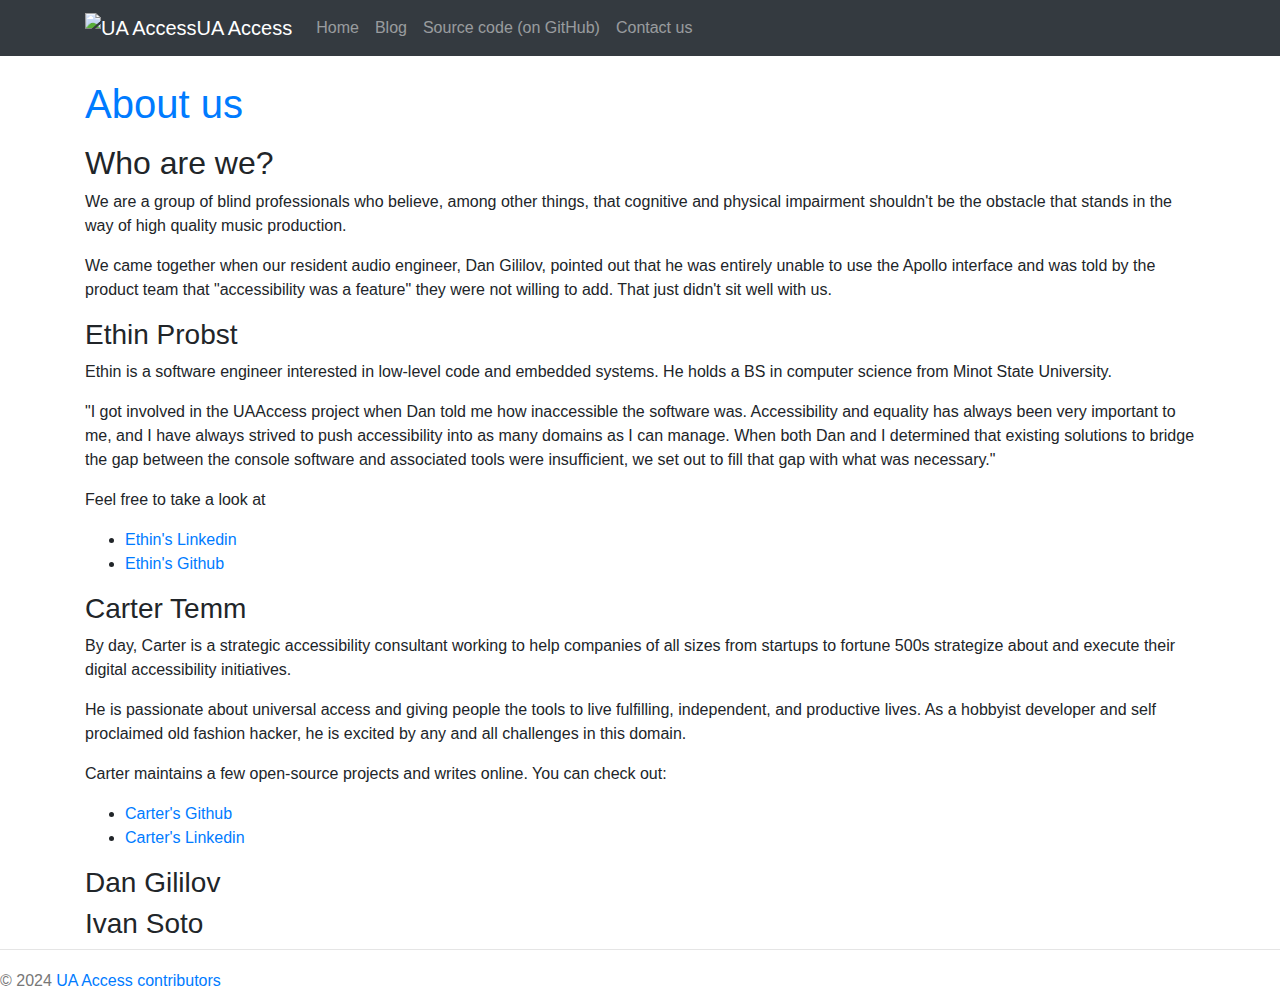
==== about-us/index.html @ fb89de46 "Nikola auto commit." ====
<!DOCTYPE html>
<html prefix="og: http://ogp.me/ns# article: http://ogp.me/ns/article#
" lang="en">
<head>
<meta charset="utf-8">
<meta name="description" content="Learn more about the project and team behind UA Access.">
<meta name="viewport" content="width=device-width, initial-scale=1">
<title>About us | UA Access</title>
<link href="../assets/css/all-nocdn.css" rel="stylesheet" type="text/css">
<meta name="theme-color" content="#5670d4">
<link rel="alternate" type="application/rss+xml" title="RSS" hreflang="en" href="../rss.xml">
<link rel="canonical" href="https://uaaccess.org/about-us/">
<!--[if lt IE 9]><script src="../assets/js/html5.js"></script><![endif]--><meta name="author" content="UA Access contributors">
<meta property="og:site_name" content="UA Access">
<meta property="og:title" content="About us">
<meta property="og:url" content="https://uaaccess.org/about-us/">
<meta property="og:description" content="Learn more about the project and team behind UA Access.">
<meta property="og:type" content="article">
<meta property="article:published_time" content="2024-12-25T21:41:02-07:00">
</head>
<body>
<a href="#content" class="sr-only sr-only-focusable">Skip to main content</a>

<!-- Menubar -->

<nav class="navbar navbar-expand-md static-top mb-4
navbar-dark
bg-dark
"><div class="container">
<!-- This keeps the margins nice -->
        <a class="navbar-brand" href="../">
            <img src="logo.jpg" alt="UA Access" id="logo" class="d-inline-block align-top"><span id="blog-title">UA Access</span>
        </a>
        <button class="navbar-toggler" type="button" data-toggle="collapse" data-target="#bs-navbar" aria-controls="bs-navbar" aria-expanded="false" aria-label="Toggle navigation">
            <span class="navbar-toggler-icon"></span>
        </button>

        <div class="collapse navbar-collapse" id="bs-navbar">
            <ul class="navbar-nav mr-auto">
<li class="nav-item">
<a href="../" class="nav-link">Home</a>
                </li>
<li class="nav-item">
<a href="../blog/" class="nav-link">Blog</a>
                </li>
<li class="nav-item">
<a href="https://github.com/uaaccess/uaaccess" class="nav-link">Source code (on GitHub)</a>
                </li>
<li class="nav-item">
<a href="../contact/" class="nav-link">Contact us</a>

                
            </li>
</ul>
<ul class="navbar-nav navbar-right"></ul>
</div>
<!-- /.navbar-collapse -->
    </div>
<!-- /.container -->
</nav><!-- End of Menubar --><div class="container" id="content" role="main">
    <div class="body-content">
        <!--Body content-->
        
        
        
<article class="post-text storypage" itemscope="itemscope" itemtype="http://schema.org/Article"><header><h1 class="p-name entry-title" itemprop="headline name"><a href="." class="u-url">About us</a></h1>

        

    </header><div class="e-content entry-content" itemprop="articleBody text">
    <div>
<h2>Who are we?</h2>
<p>We are a group of blind professionals who believe, among other things, that cognitive and physical impairment shouldn't be the obstacle that stands in the way of high quality music production.</p>
<p>We came together when our resident audio engineer, Dan Gililov, pointed out that he was entirely unable to use the Apollo interface and was told by the product team that "accessibility was a feature" they were not willing to add. That just didn't sit well with us.</p>
<h3>Ethin Probst</h3>
<p>Ethin is a software engineer interested in low-level code and embedded systems. He holds a BS in computer science from Minot State University.</p>
<p>"I got involved in the UAAccess project when Dan told me how inaccessible the software was. Accessibility and equality has always been very important to me, and I have always strived to push accessibility into as many domains as I can manage. When both Dan and I determined that existing solutions to bridge the gap between the console software and associated tools were insufficient, we set out to fill that gap with what was necessary."</p>
<p>Feel free to take a look at</p>
<ul>
<li><a href="https://www.linkedin.com/in/ethin-probst-6344b5182">Ethin's Linkedin</a></li>
<li><a href="https://github.com/ethindp">Ethin's Github</a></li>
</ul>
<h3>Carter Temm</h3>
<p>By day, Carter is a strategic accessibility consultant working to help companies of all sizes from startups to fortune 500s strategize about and execute their digital accessibility initiatives.</p>
<p>He is passionate about universal access and giving people the tools to live fulfilling, independent, and productive lives. As a hobbyist developer and self proclaimed old fashion hacker, he is excited by any and all challenges in this domain.</p>
<p>Carter maintains a few open-source projects and writes online. You can check out:</p>
<ul>
<li><a href="https://github.com/cartertemm">Carter's Github</a></li>
<li><a href="https://www.linkedin.com/in/carter-temm-47081a188">Carter's Linkedin</a></li>
</ul>
<h3>Dan Gililov</h3>
<h3>Ivan Soto</h3>
</div>
    </div>
    

</article><!--End of body content-->
</div>
</div>

<footer id="footer">
    © 2024 <a href="mailto:webmaster@uaaccess.org">UA Access contributors</a>
    
    
</footer><script src="../assets/js/all-nocdn.js"></script><script>
    baguetteBox.run('div#content', {
        ignoreClass: 'islink',
        captions: function(element){var i=element.getElementsByTagName('img')[0];return i===undefined?'':i.alt;}});
    </script>
</body>
</html>
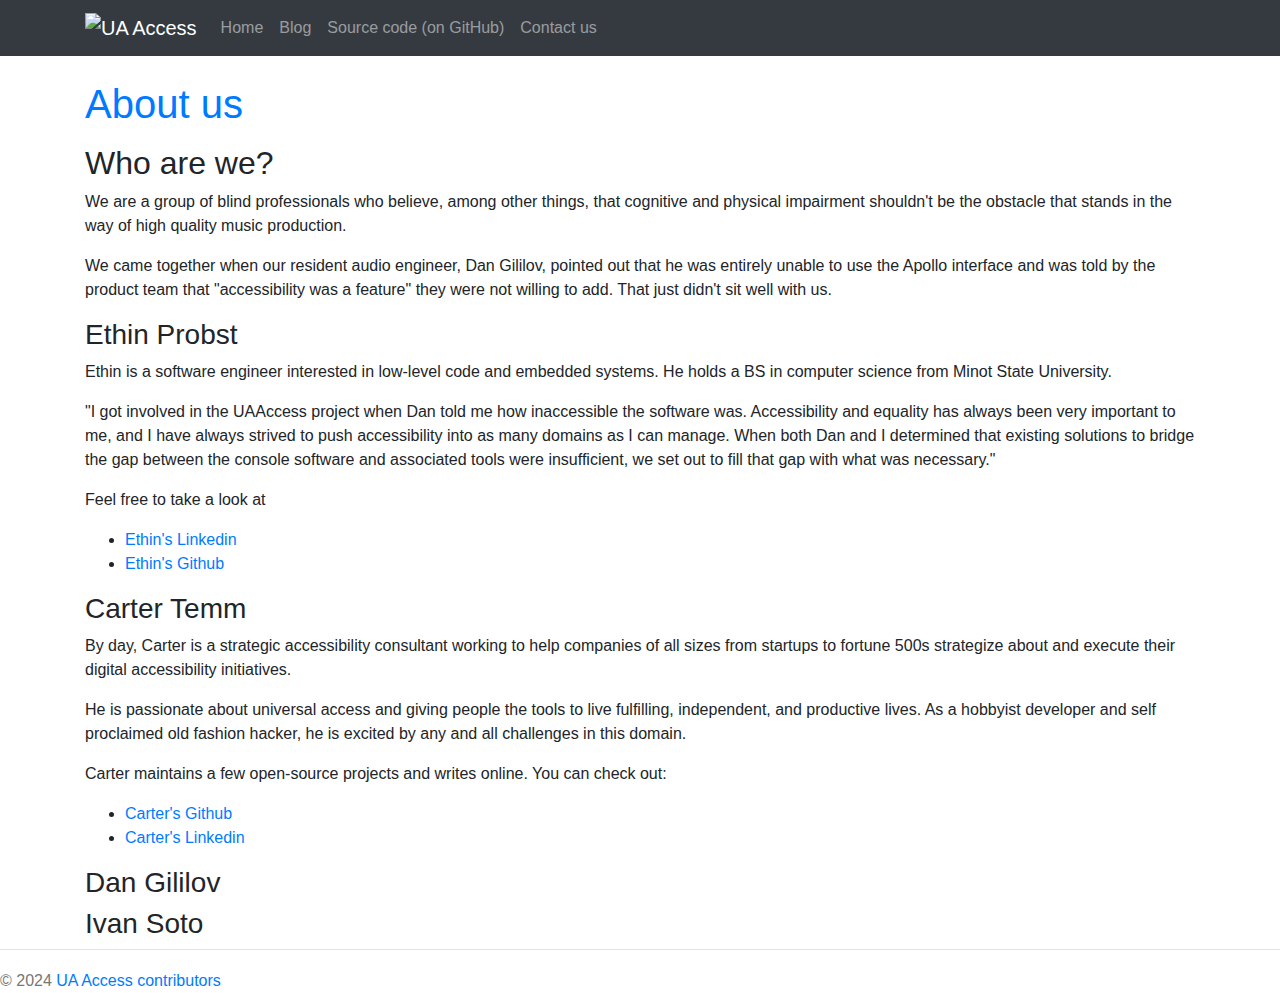
==== commit f40cafdf: "Nikola auto commit." ====
--- a/about-us/index.html
+++ b/about-us/index.html
@@ -29,8 +29,7 @@
 "><div class="container">
 <!-- This keeps the margins nice -->
         <a class="navbar-brand" href="../">
-            <img src="logo.jpg" alt="UA Access" id="logo" class="d-inline-block align-top"><span id="blog-title">UA Access</span>
-        </a>
+            <img src="logo.jpg" alt="UA Access" id="logo" class="d-inline-block align-top"></a>
         <button class="navbar-toggler" type="button" data-toggle="collapse" data-target="#bs-navbar" aria-controls="bs-navbar" aria-expanded="false" aria-label="Toggle navigation">
             <span class="navbar-toggler-icon"></span>
         </button>
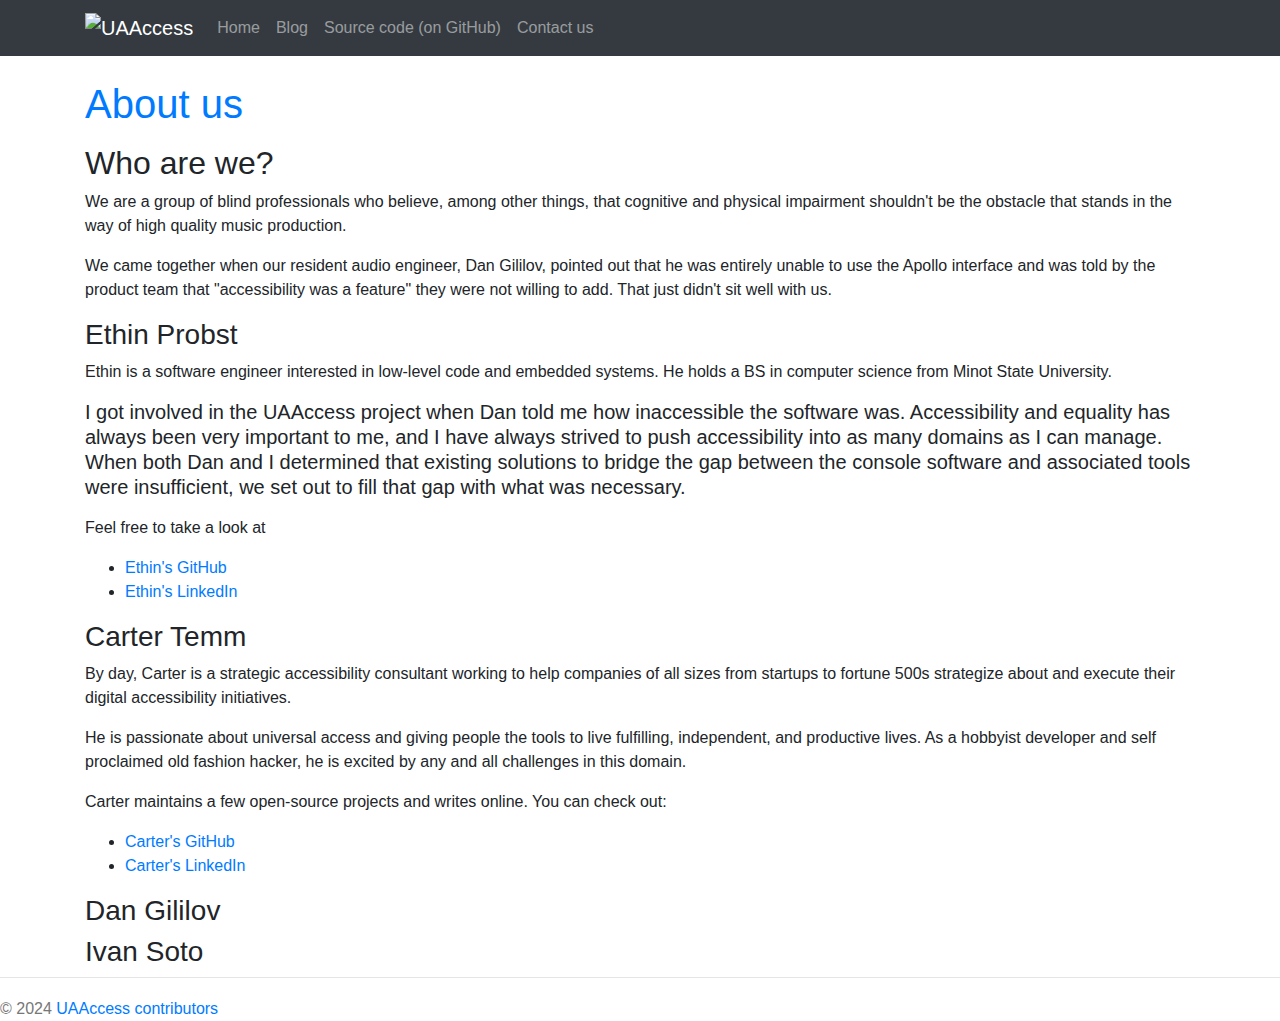
==== commit 3086153e: "Nikola auto commit." ====
--- a/about-us/index.html
+++ b/about-us/index.html
@@ -5,18 +5,18 @@
 <meta charset="utf-8">
 <meta name="description" content="Learn more about the project and team behind UA Access.">
 <meta name="viewport" content="width=device-width, initial-scale=1">
-<title>About us | UA Access</title>
+<title>About us | UAAccess</title>
 <link href="../assets/css/all-nocdn.css" rel="stylesheet" type="text/css">
 <meta name="theme-color" content="#5670d4">
 <link rel="alternate" type="application/rss+xml" title="RSS" hreflang="en" href="../rss.xml">
 <link rel="canonical" href="https://uaaccess.org/about-us/">
-<!--[if lt IE 9]><script src="../assets/js/html5.js"></script><![endif]--><meta name="author" content="UA Access contributors">
-<meta property="og:site_name" content="UA Access">
+<!--[if lt IE 9]><script src="../assets/js/html5.js"></script><![endif]--><meta name="author" content="UAAccess contributors">
+<meta property="og:site_name" content="UAAccess">
 <meta property="og:title" content="About us">
 <meta property="og:url" content="https://uaaccess.org/about-us/">
 <meta property="og:description" content="Learn more about the project and team behind UA Access.">
 <meta property="og:type" content="article">
-<meta property="article:published_time" content="2024-12-25T21:41:02-07:00">
+<meta property="article:published_time" content="2024-12-26T17:49:54-07:00">
 </head>
 <body>
 <a href="#content" class="sr-only sr-only-focusable">Skip to main content</a>
@@ -29,7 +29,7 @@
 "><div class="container">
 <!-- This keeps the margins nice -->
         <a class="navbar-brand" href="../">
-            <img src="logo.jpg" alt="UA Access" id="logo" class="d-inline-block align-top"></a>
+            <img src="logo.jpg" alt="UAAccess" id="logo" class="d-inline-block align-top"></a>
         <button class="navbar-toggler" type="button" data-toggle="collapse" data-target="#bs-navbar" aria-controls="bs-navbar" aria-expanded="false" aria-label="Toggle navigation">
             <span class="navbar-toggler-icon"></span>
         </button>
@@ -67,29 +67,29 @@
         
 
     </header><div class="e-content entry-content" itemprop="articleBody text">
-    <div>
-<h2>Who are we?</h2>
+    <h2>Who are we?</h2>
 <p>We are a group of blind professionals who believe, among other things, that cognitive and physical impairment shouldn't be the obstacle that stands in the way of high quality music production.</p>
 <p>We came together when our resident audio engineer, Dan Gililov, pointed out that he was entirely unable to use the Apollo interface and was told by the product team that "accessibility was a feature" they were not willing to add. That just didn't sit well with us.</p>
 <h3>Ethin Probst</h3>
 <p>Ethin is a software engineer interested in low-level code and embedded systems. He holds a BS in computer science from Minot State University.</p>
-<p>"I got involved in the UAAccess project when Dan told me how inaccessible the software was. Accessibility and equality has always been very important to me, and I have always strived to push accessibility into as many domains as I can manage. When both Dan and I determined that existing solutions to bridge the gap between the console software and associated tools were insufficient, we set out to fill that gap with what was necessary."</p>
+<blockquote>
+<p>I got involved in the UAAccess project when Dan told me how inaccessible the software was. Accessibility and equality has always been very important to me, and I have always strived to push accessibility into as many domains as I can manage. When both Dan and I determined that existing solutions to bridge the gap between the console software and associated tools were insufficient, we set out to fill that gap with what was necessary.</p>
+</blockquote>
 <p>Feel free to take a look at</p>
 <ul>
-<li><a href="https://www.linkedin.com/in/ethin-probst-6344b5182">Ethin's Linkedin</a></li>
-<li><a href="https://github.com/ethindp">Ethin's Github</a></li>
+<li><a href="https://github.com/ethindp">Ethin's GitHub</a></li>
+<li><a href="https://www.linkedin.com/in/ethin-probst-6344b5182">Ethin's LinkedIn</a></li>
 </ul>
 <h3>Carter Temm</h3>
 <p>By day, Carter is a strategic accessibility consultant working to help companies of all sizes from startups to fortune 500s strategize about and execute their digital accessibility initiatives.</p>
 <p>He is passionate about universal access and giving people the tools to live fulfilling, independent, and productive lives. As a hobbyist developer and self proclaimed old fashion hacker, he is excited by any and all challenges in this domain.</p>
 <p>Carter maintains a few open-source projects and writes online. You can check out:</p>
 <ul>
-<li><a href="https://github.com/cartertemm">Carter's Github</a></li>
-<li><a href="https://www.linkedin.com/in/carter-temm-47081a188">Carter's Linkedin</a></li>
+<li><a href="https://github.com/cartertemm">Carter's GitHub</a></li>
+<li><a href="https://www.linkedin.com/in/carter-temm-47081a188">Carter's LinkedIn</a></li>
 </ul>
 <h3>Dan Gililov</h3>
 <h3>Ivan Soto</h3>
-</div>
     </div>
     
 
@@ -98,7 +98,7 @@
 </div>
 
 <footer id="footer">
-    © 2024 <a href="mailto:webmaster@uaaccess.org">UA Access contributors</a>
+    © 2024 <a href="mailto:webmaster@uaaccess.org">UAAccess contributors</a>
     
     
 </footer><script src="../assets/js/all-nocdn.js"></script><script>
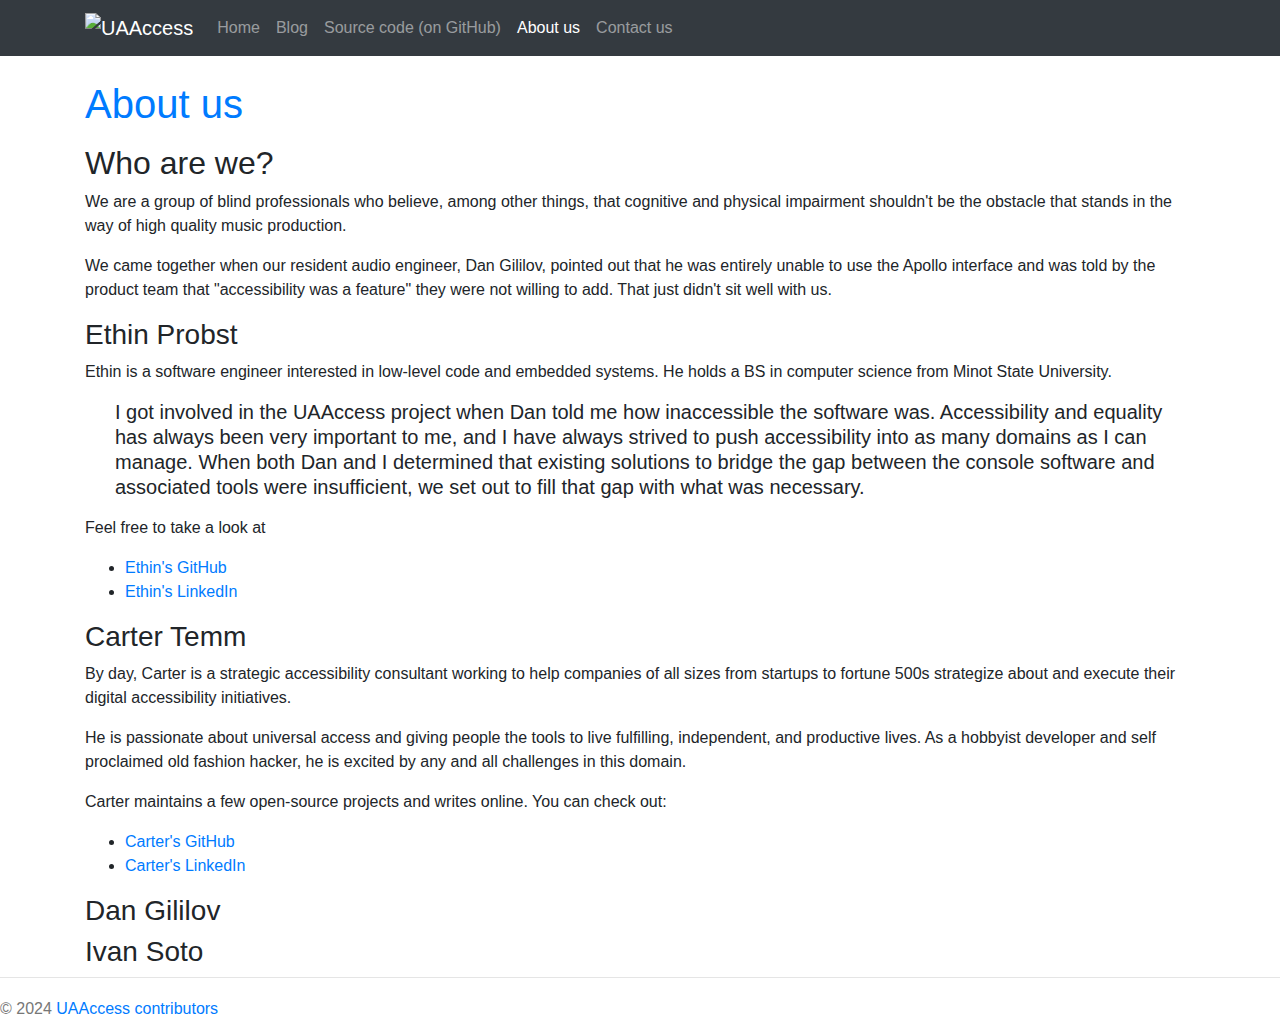
==== commit c657926c: "Nikola auto commit." ====
--- a/about-us/index.html
+++ b/about-us/index.html
@@ -16,7 +16,7 @@
 <meta property="og:url" content="https://uaaccess.org/about-us/">
 <meta property="og:description" content="Learn more about the project and team behind UA Access.">
 <meta property="og:type" content="article">
-<meta property="article:published_time" content="2024-12-26T17:49:54-07:00">
+<meta property="article:published_time" content="2024-12-25T21:41:02-07:00">
 </head>
 <body>
 <a href="#content" class="sr-only sr-only-focusable">Skip to main content</a>
@@ -45,6 +45,9 @@
 <li class="nav-item">
 <a href="https://github.com/uaaccess/uaaccess" class="nav-link">Source code (on GitHub)</a>
                 </li>
+<li class="nav-item active">
+<a href="." class="nav-link" aria-current="page">About us</a>
+                </li>
 <li class="nav-item">
 <a href="../contact/" class="nav-link">Contact us</a>
 
@@ -67,7 +70,8 @@
         
 
     </header><div class="e-content entry-content" itemprop="articleBody text">
-    <h2>Who are we?</h2>
+    <div>
+<h2>Who are we?</h2>
 <p>We are a group of blind professionals who believe, among other things, that cognitive and physical impairment shouldn't be the obstacle that stands in the way of high quality music production.</p>
 <p>We came together when our resident audio engineer, Dan Gililov, pointed out that he was entirely unable to use the Apollo interface and was told by the product team that "accessibility was a feature" they were not willing to add. That just didn't sit well with us.</p>
 <h3>Ethin Probst</h3>
@@ -90,6 +94,7 @@
 </ul>
 <h3>Dan Gililov</h3>
 <h3>Ivan Soto</h3>
+</div>
     </div>
     
 
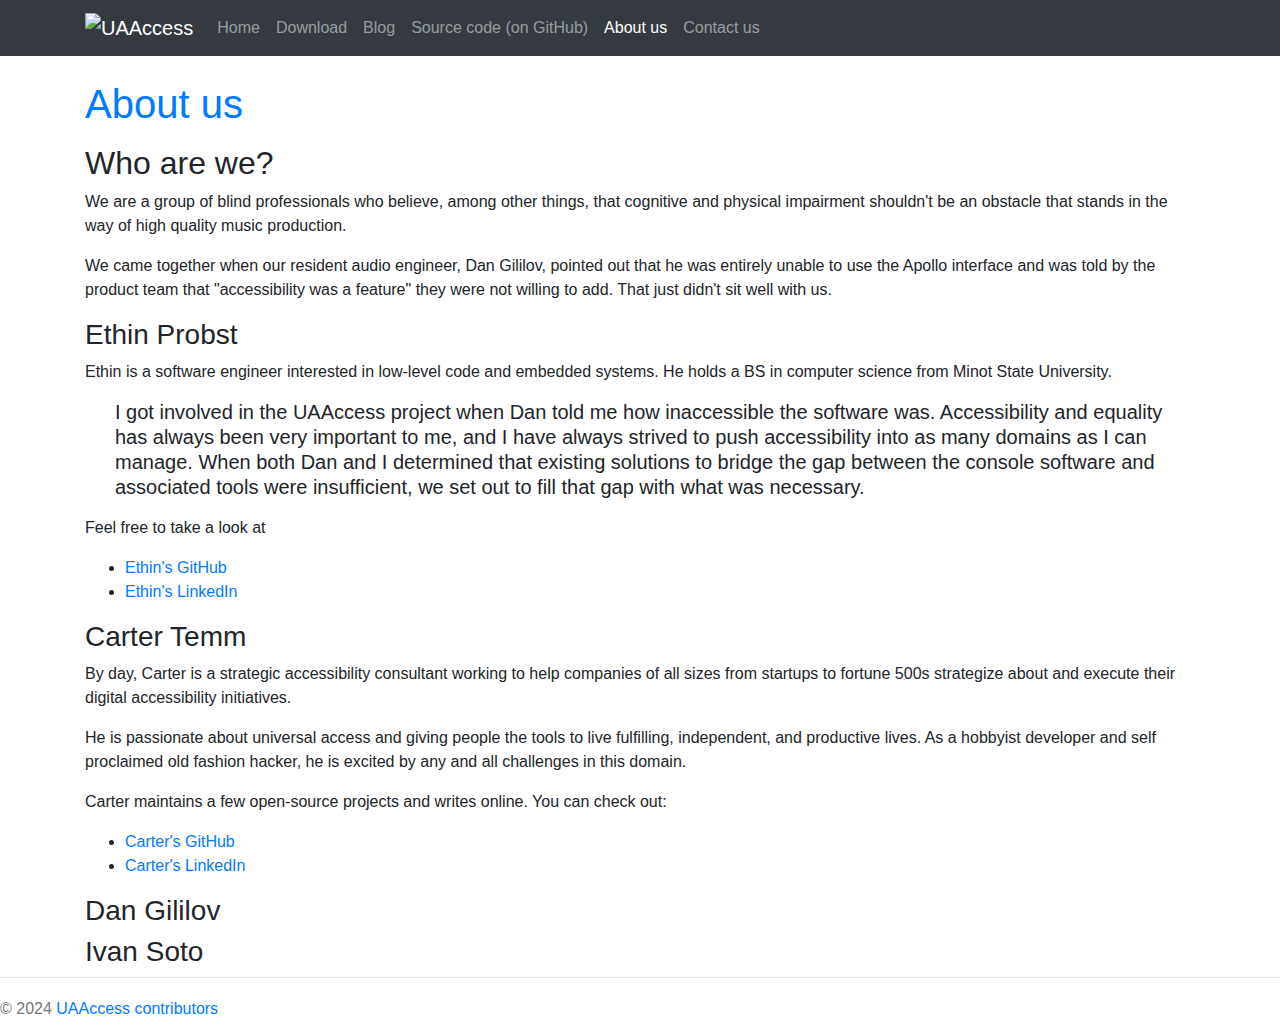
==== commit 7cb49793: "Nikola auto commit." ====
--- a/about-us/index.html
+++ b/about-us/index.html
@@ -40,6 +40,9 @@
 <a href="../" class="nav-link">Home</a>
                 </li>
 <li class="nav-item">
+<a href="../download/" class="nav-link">Download</a>
+                </li>
+<li class="nav-item">
 <a href="../blog/" class="nav-link">Blog</a>
                 </li>
 <li class="nav-item">
@@ -72,7 +75,7 @@
     </header><div class="e-content entry-content" itemprop="articleBody text">
     <div>
 <h2>Who are we?</h2>
-<p>We are a group of blind professionals who believe, among other things, that cognitive and physical impairment shouldn't be the obstacle that stands in the way of high quality music production.</p>
+<p>We are a group of blind professionals who believe, among other things, that cognitive and physical impairment shouldn't be an obstacle that stands in the way of high quality music production.</p>
 <p>We came together when our resident audio engineer, Dan Gililov, pointed out that he was entirely unable to use the Apollo interface and was told by the product team that "accessibility was a feature" they were not willing to add. That just didn't sit well with us.</p>
 <h3>Ethin Probst</h3>
 <p>Ethin is a software engineer interested in low-level code and embedded systems. He holds a BS in computer science from Minot State University.</p>
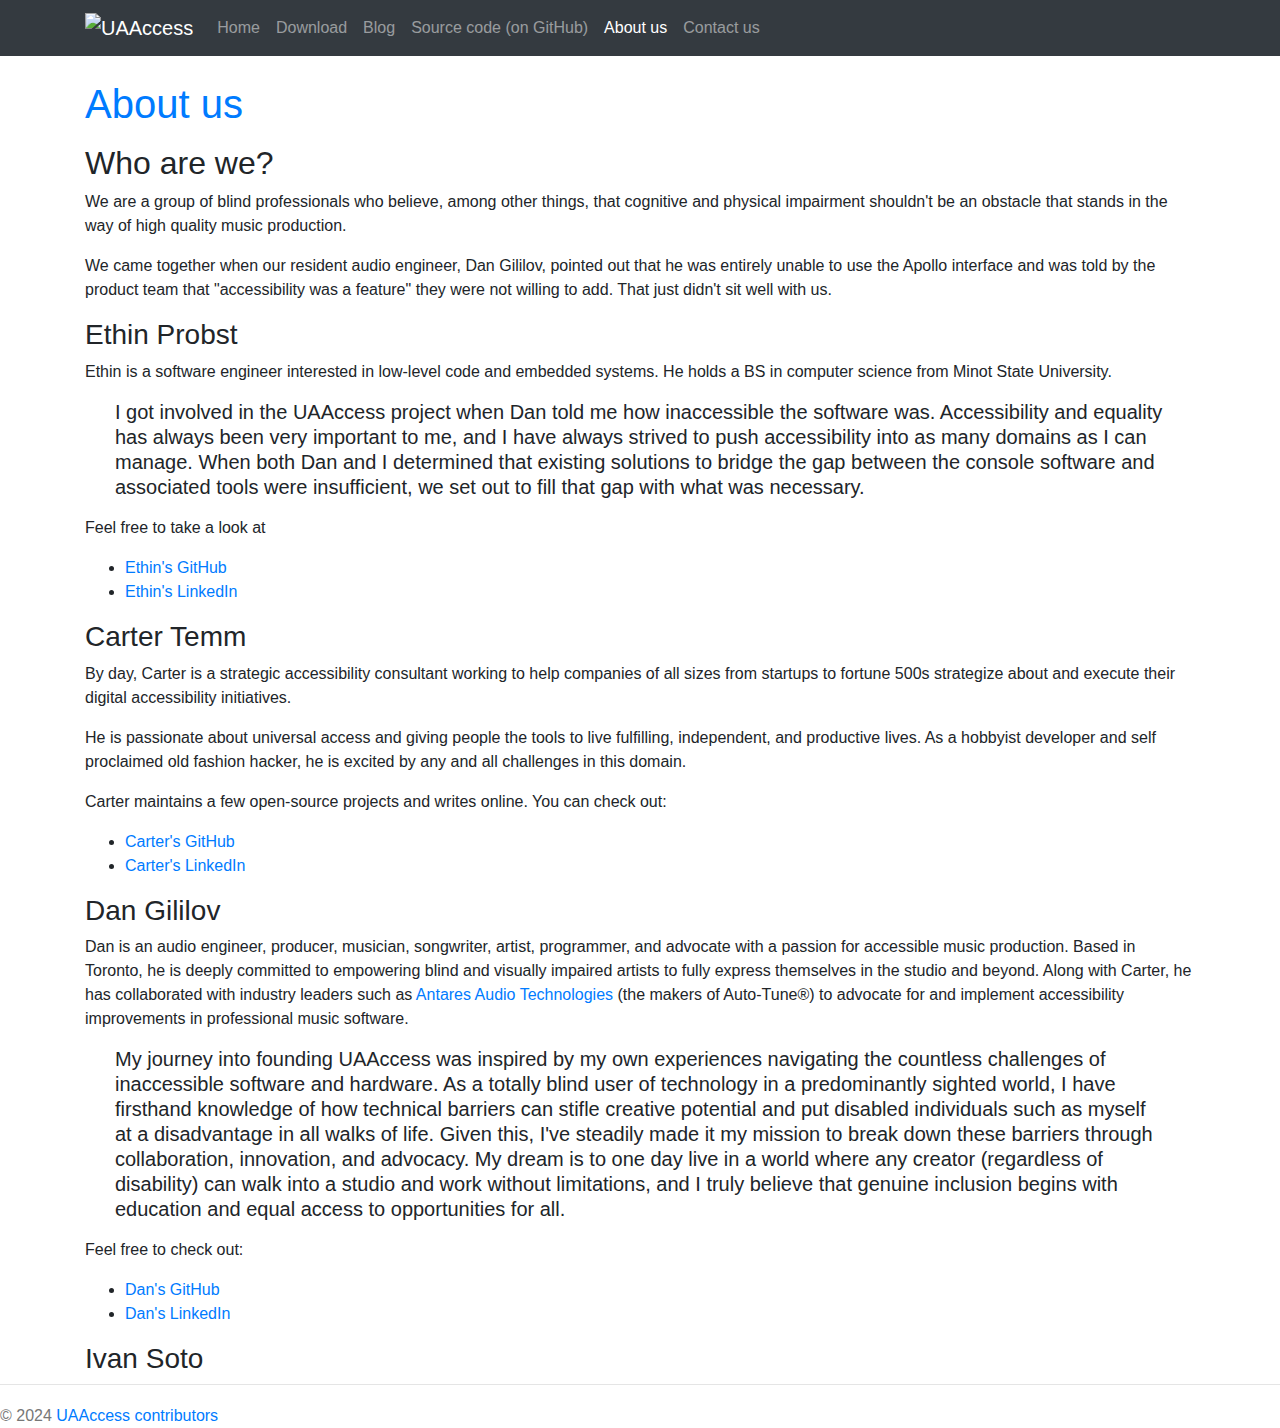
==== commit eb30d78e: "Nikola auto commit." ====
--- a/about-us/index.html
+++ b/about-us/index.html
@@ -96,6 +96,16 @@
 <li><a href="https://www.linkedin.com/in/carter-temm-47081a188">Carter's LinkedIn</a></li>
 </ul>
 <h3>Dan Gililov</h3>
+<p>Dan is an audio engineer, producer, musician, songwriter, artist, programmer, and advocate with a passion for accessible music production. Based in Toronto, he is deeply committed to empowering blind and visually impaired artists to fully express themselves in the studio and beyond.
+Along with Carter, he has collaborated with industry leaders such as <a href="https://antarestech.com/">Antares Audio Technologies</a> (the makers of Auto-Tune®) to advocate for and implement accessibility improvements in professional music software.</p>
+<blockquote>
+<p>My journey into founding UAAccess was inspired by my own experiences navigating the countless challenges of inaccessible software and hardware. As a totally blind user of technology in a predominantly sighted world, I have firsthand knowledge of how technical barriers can stifle creative potential and put disabled individuals such as myself at a disadvantage in all walks of life. Given this, I've steadily made it my mission to break down these barriers through collaboration, innovation, and advocacy. My dream is to one day live in a world where any creator (regardless of disability) can walk into a studio and work without limitations, and I truly believe that genuine inclusion begins with education and equal access to opportunities for all.</p>
+</blockquote>
+<p>Feel free to check out:</p>
+<ul>
+<li><a href="https://github.com/orderofdan">Dan's GitHub</a></li>
+<li><a href="https://linkedin.com/in/dangililov">Dan's LinkedIn</a></li>
+</ul>
 <h3>Ivan Soto</h3>
 </div>
     </div>
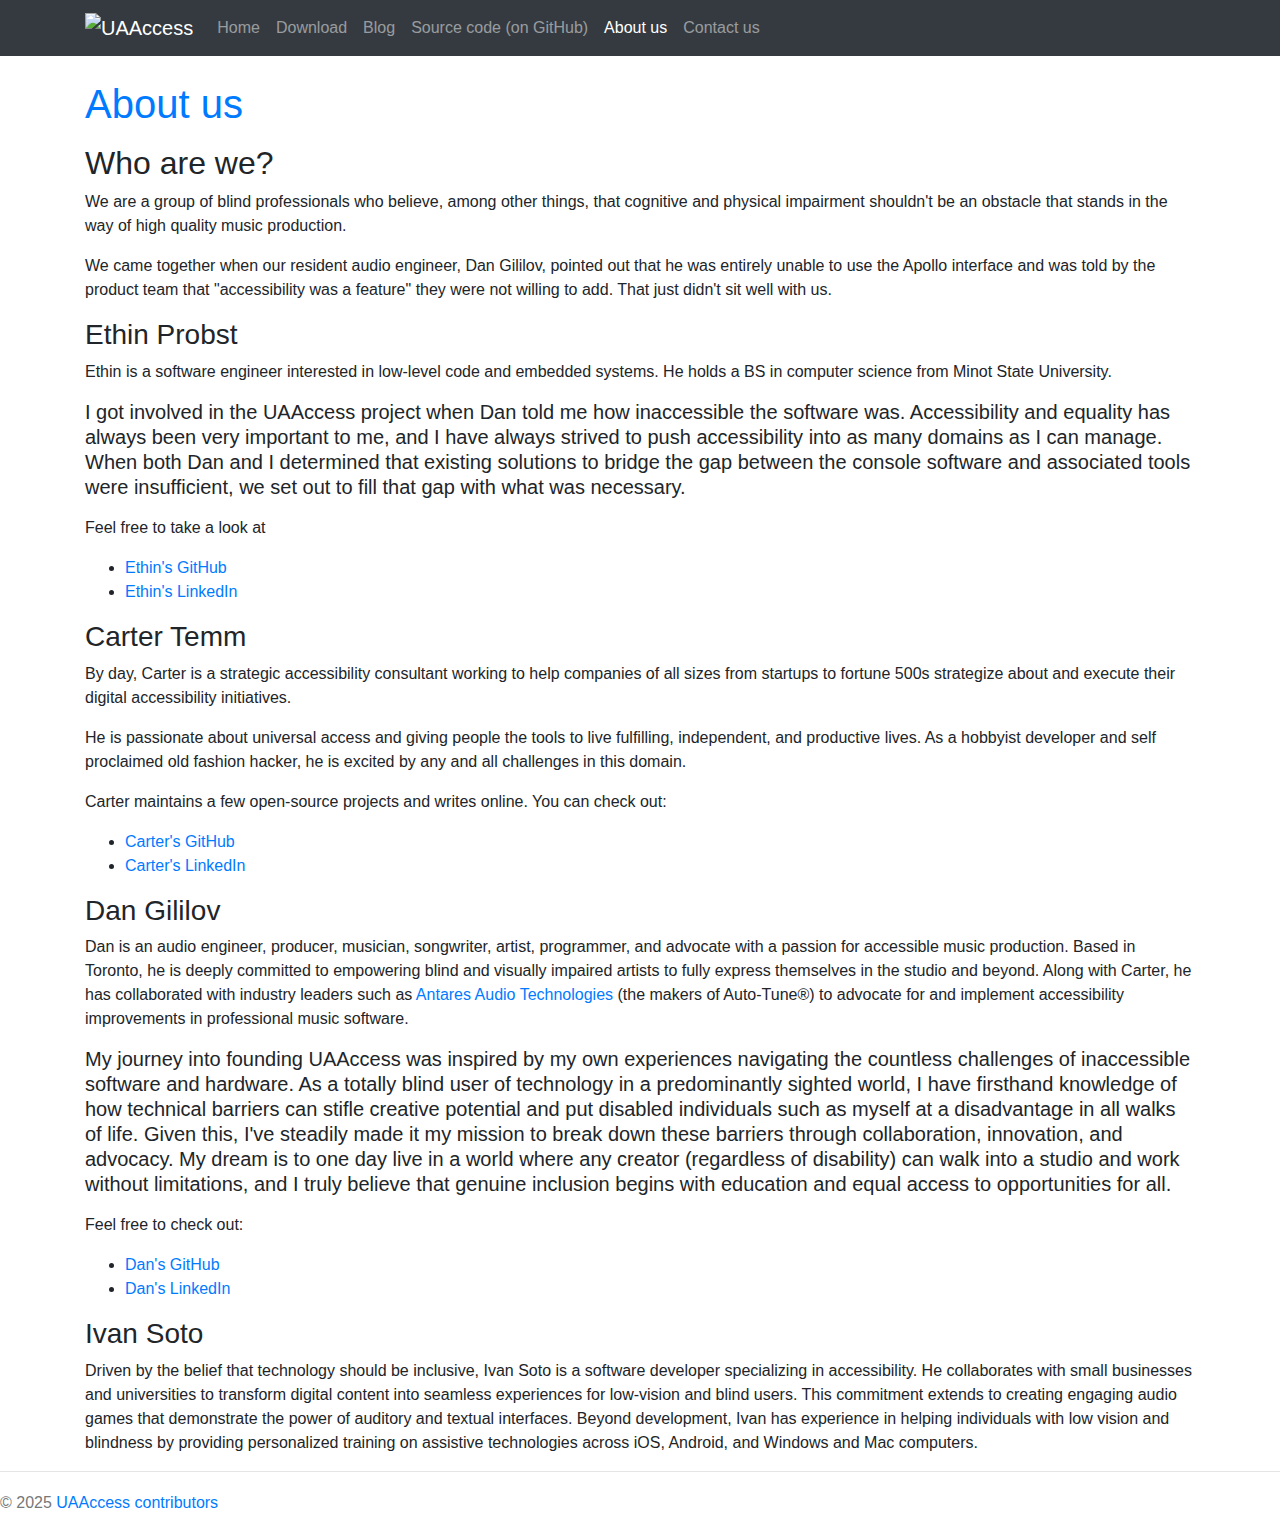
==== commit 0147e2d9: "Nikola auto commit." ====
--- a/about-us/index.html
+++ b/about-us/index.html
@@ -16,7 +16,7 @@
 <meta property="og:url" content="https://uaaccess.org/about-us/">
 <meta property="og:description" content="Learn more about the project and team behind UA Access.">
 <meta property="og:type" content="article">
-<meta property="article:published_time" content="2024-12-25T21:41:02-07:00">
+<meta property="article:published_time" content="2024-12-26T16:05:18-07:00">
 </head>
 <body>
 <a href="#content" class="sr-only sr-only-focusable">Skip to main content</a>
@@ -73,8 +73,7 @@
         
 
     </header><div class="e-content entry-content" itemprop="articleBody text">
-    <div>
-<h2>Who are we?</h2>
+    <h2>Who are we?</h2>
 <p>We are a group of blind professionals who believe, among other things, that cognitive and physical impairment shouldn't be an obstacle that stands in the way of high quality music production.</p>
 <p>We came together when our resident audio engineer, Dan Gililov, pointed out that he was entirely unable to use the Apollo interface and was told by the product team that "accessibility was a feature" they were not willing to add. That just didn't sit well with us.</p>
 <h3>Ethin Probst</h3>
@@ -107,7 +106,7 @@
 <li><a href="https://linkedin.com/in/dangililov">Dan's LinkedIn</a></li>
 </ul>
 <h3>Ivan Soto</h3>
-</div>
+<p>Driven by the belief that technology should be inclusive, Ivan Soto is a software developer specializing in accessibility. He collaborates with small businesses and universities to transform digital content into seamless experiences for low-vision and blind users. This commitment extends to creating engaging audio games that demonstrate the power of auditory and textual interfaces. Beyond development, Ivan has experience in helping  individuals with low vision and blindness by providing personalized training on assistive technologies across iOS, Android, and Windows and Mac computers.</p>
     </div>
     
 
@@ -116,7 +115,7 @@
 </div>
 
 <footer id="footer">
-    © 2024 <a href="mailto:webmaster@uaaccess.org">UAAccess contributors</a>
+    © 2025 <a href="mailto:webmaster@uaaccess.org">UAAccess contributors</a>
     
     
 </footer><script src="../assets/js/all-nocdn.js"></script><script>
